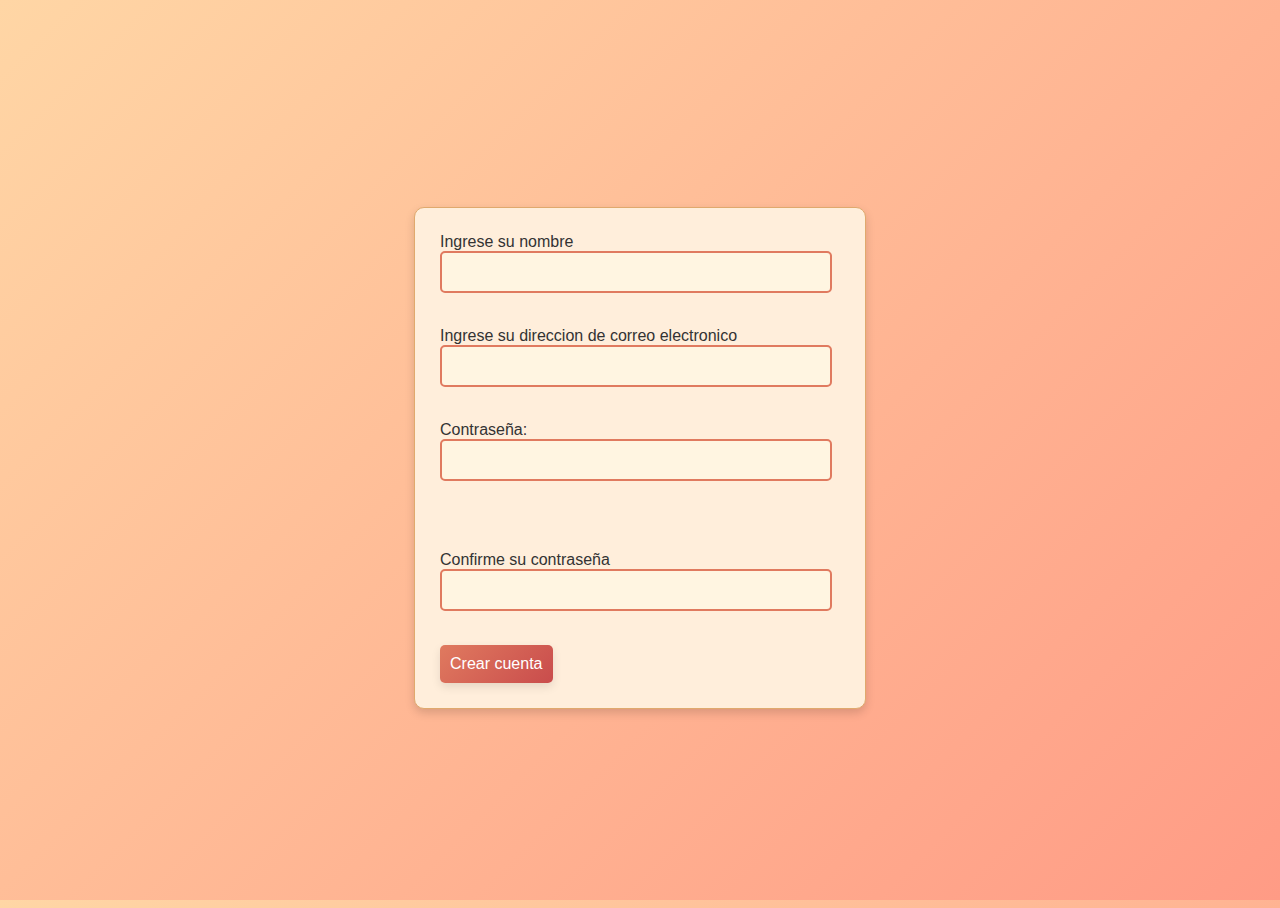
==== index.html @ 2772ef5f "js e index terminado. Solo style left" ====
<!DOCTYPE html>
<html lang="en">
<head>
    <link rel="stylesheet" href="style.css">
    <meta charset="UTF-8">
    <meta name="viewport" content="width=device-width, initial-scale=1.0">
    <title>Form</title>
</head>
<body>
    <form method="post" onsubmit="return validarForm()">
                <div>
                    <label for="Nombre">Ingrese su nombre</label>
                    <input type="text" id="Nombre" min="3" onfocus="mostrarMensaje('mensajeE')" onblur ="esconderMensaje('mensajeE')"  onkeyup="confirmarNombre()">
                        <span class="mensaje" id="mensajeE">Ingrese su nombre (al menos 3 caracteres)</span><br>
                </div>
                <div>
                    <label for="email">Ingrese su direccion de correo electronico</label>
                    <input type="email" id="email" onfocus="mostrarMensaje('mensajeF')" onblur="esconderMensaje('mensajeF')"  onkeyup="confirmarEmail()">
                            <span class="mensaje" id="mensajeF">Ingrese un mail (en un formato valido)</span><br>
                </div>    
            <div>
                <label for="Contraseña">Contraseña:</label>
                <input type="password" id="Contraseña" onfocus="mostrarMensajesContraseña()" onblur="esconderMensajesContraseña()"  onkeyup="confirmarContraseña()" />
                    <span class="mensaje" id="mensajeA">La contraseña debe contener al menos 8 caracteres</span><br>
                        <span class="mensaje" id="mensajeB">La contraseña debe contener al menos una mayúscula</span><br>
                        <span class="mensaje" id="mensajeC">La contraseña debe contener al menos un número</span>
            </div>
          <div>
            <label for="ConfirmarContraseña">Confirme su contraseña</label>
            <input type="password" id="ConfirmarContraseña" onfocus="mostrarMensaje('mensajeD')" onblur="esconderMensaje('mensajeD')"  onkeyup="confirmar2daContraseña()" >
                <span class="mensaje" id="mensajeD">Las contraseñas deben coincidir</span><br>
            </div>
          <div>
            <button type="submit"> 
                Crear cuenta 
            </button>
          </div>
        </form>
    
<script src="script.js"></script>
</body>
</html>
---- style.css ----
:root{
    --bcgr-input: #fff5e1;
    --text-color: #333;
    --bcgr-color: linear-gradient(135deg, #ffd6a5, #ff9b85);
    --box-shadow-form: 0 4px 10px rgba(0, 0, 0, 0.15);
    --border-form: 1px solid #e0a96d;
    --border-input: 2px solid #e07a5f;
}
html, body {
    height: 100%;
}

.mensaje {
    opacity: 0;
    transition: opacity 0.5s ease-in-out;
    color: #555;
}

body {
    font-family: "Comic Sans MS", sans-serif;
    background: var(--bcgr-color);
    display: flex;
    justify-content: center;
    align-items: center;
    height: 100%;
    color: var(--text-color);
}

form {
    background: #ffeedb;
    padding: 2%;
    border-radius: 10px;
    box-shadow: var(--box-shadow-form);
    display: flex;
    flex-direction: column;
    gap: 16px;
    width: 100%;
    max-width: 400px;
    border: var(--border-form);
}

input {
    width: 92%;
    padding: 10px;
    border: var(--border-input);
    border-radius: 5px;
    font-size: 16px;
    transition: all 0.3s ease-in-out;
    background: var(--bcgr-input);
    color: var(--text-color);
}

input:focus {
    border-color: #f4a261;
    box-shadow: 0 0 8px rgba(244, 162, 97, 0.5);
    outline: none;
}

button {
    background: linear-gradient(135deg, #e07a5f, #c94c4c);
    color: white;
    border: none;
    padding: 10px;
    font-size: 16px;
    border-radius: 5px;
    cursor: pointer;
    transition: all 0.3s ease-in-out;
    box-shadow: 0 4px 10px rgba(0, 0, 0, 0.1);
}

button:hover, input:hover {
    background: linear-gradient(135deg, #f4a261, #e07a5f);
    transform: scale(1.03);
}

@media (max-width: 600px) {
    body {
        padding: 20px;
    }

    form {
        width: 100%;
    }
}
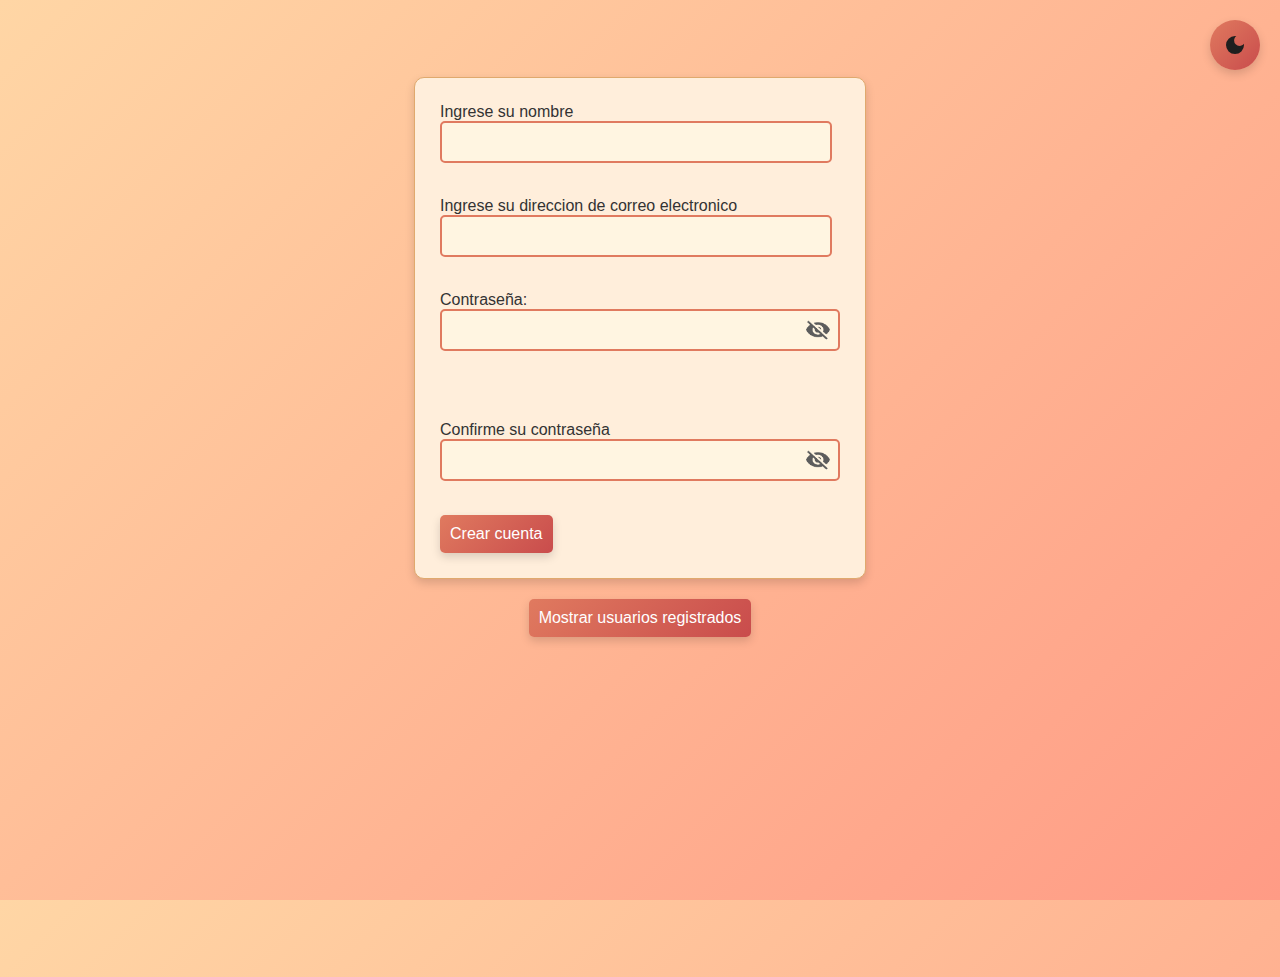
==== commit a8c1f1ff: "terminado" ====
--- a/index.html
+++ b/index.html
@@ -7,6 +7,10 @@
     <title>Form</title>
 </head>
 <body>
+    <button id = "cambio-color">
+        <img src="imgs/dark_mode_24dp_1F1F1F_FILL1_wght400_GRAD0_opsz24.svg" alt="darkmode">
+        <img src="imgs/light_mode_24dp_FFFFFF_FILL1_wght400_GRAD0_opsz24.svg" alt="lightmode">
+    </button>
     <form method="post" onsubmit="return validarForm()">
                 <div>
                     <label for="Nombre">Ingrese su nombre</label>
@@ -20,15 +24,21 @@
                 </div>    
             <div>
                 <label for="Contraseña">Contraseña:</label>
+                <div class="input-box">
                 <input type="password" id="Contraseña" onfocus="mostrarMensajesContraseña()" onblur="esconderMensajesContraseña()"  onkeyup="confirmarContraseña()" />
+                <img src="imgs/eye-close.png" alt="ojo cerrado" id="eyeicon1">
+            </div>
                     <span class="mensaje" id="mensajeA">La contraseña debe contener al menos 8 caracteres</span><br>
                         <span class="mensaje" id="mensajeB">La contraseña debe contener al menos una mayúscula</span><br>
                         <span class="mensaje" id="mensajeC">La contraseña debe contener al menos un número</span>
             </div>
           <div>
             <label for="ConfirmarContraseña">Confirme su contraseña</label>
+            <div class="input-box">
             <input type="password" id="ConfirmarContraseña" onfocus="mostrarMensaje('mensajeD')" onblur="esconderMensaje('mensajeD')"  onkeyup="confirmar2daContraseña()" >
-                <span class="mensaje" id="mensajeD">Las contraseñas deben coincidir</span><br>
+            <img src="imgs/eye-close.png" alt="ojo cerrado" id="eyeicon">
+            </div>
+            <span class="mensaje" id="mensajeD">Las contraseñas deben coincidir</span><br>
             </div>
           <div>
             <button type="submit"> 
@@ -36,7 +46,11 @@
             </button>
           </div>
         </form>
-    
+        <button id="mostrarUsuariosBtn">Mostrar usuarios registrados</button>
+        <div id="userList" style="display:none;">
+            <h2>Usuarios Registrados:</h2>
+            <ul id="userListDisplay"></ul>
+        </div>
 <script src="script.js"></script>
 </body>
 </html>--- a/style.css
+++ b/style.css
@@ -2,13 +2,97 @@
     --bcgr-input: #fff5e1;
     --text-color: #333;
     --bcgr-color: linear-gradient(135deg, #ffd6a5, #ff9b85);
+    --bcgr-button: linear-gradient(135deg, #e07a5f, #c94c4c);
+    --hover: linear-gradient(135deg, #f4a261, #e07a5f);
     --box-shadow-form: 0 4px 10px rgba(0, 0, 0, 0.15);
     --border-form: 1px solid #e0a96d;
     --border-input: 2px solid #e07a5f;
+    --border-inpfocus:  #f4a261;
+    --box-shadow-input: 0 0 8px rgba(244, 162, 97, 0.5);
+    --bcgr-form: #ffeedb;
+}
+.darkmode{
+    --bcgr-color: linear-gradient(135deg, #0f0f17, #1c2230, #2b2d42); /* Fondo oscuro con azul/morado */
+    --bcgr-form: #232733; /* Fondo del formulario gris azulado */
+    --bcgr-input: #2b2f3b; /* Inputs con un gris más claro */
+    --text-color: #EEEEEE; /* Texto en blanco */
+    --placeholder-color: rgba(238, 238, 238, 0.5); /* Placeholder sutil */
+    --border-form: 1px solid #3A4750; /* Bordes suaves */
+    --border-input: 2px solid #3A4750; /* Bordes más definidos */
+    --border-inpfocus: #008080; /* Verde azulado elegante */
+    --box-shadow-input: 0 0 6px rgba(0, 128, 128, 0.5); /* Glow en focus */
+    --bcgr-button: linear-gradient(135deg, #222831, #393E46); /* Botón oscuro y elegante */
+    --hover: linear-gradient(135deg, #181c20, #2b2f35); /* Hover sutil, pero elegante */
+    --box-shadow-form: 0 4px 15px rgba(0, 0, 0, 0.4); 
+}
+.input-box {
+    position: relative; /* Permite posicionar el icono dentro */
+    width: 100%; /* Que ocupe el ancho completo */
+}
+
+.input-box input {
+    width: 100%;
+    box-sizing: border-box; /* Evita que el padding desborde el input */
+}
+
+.input-box img {
+    position: absolute; /* Posiciona el icono dentro del input */
+    right: 10px; /* Lo lleva a la esquina derecha */
+    top: 50%; 
+    transform: translateY(-50%);
+    width: 6%;
+    cursor: pointer;
+}
+
+#cambio-color{
+    height: 50px;
+    width: 50px;
+    padding: 0;
+    border-radius: 50%;
+    display: flex;
+    justify-content: center;
+    align-items: center;
+    position: fixed;
+    top: 20px;
+    right: 20px;
+}
+#cambio-color img:last-child{
+    display: none;
+}
+.darkmode #cambio-color img:first-child{
+    display: none;
+}
+.darkmode #cambio-color img:last-child{
+    display: block;
 }
 html, body {
     height: 100%;
 }
+#userList {
+    background: var(--bcgr-form);
+    padding: 20px;
+    border-radius: 10px;
+    box-shadow: var(--box-shadow-form);
+    margin-top: 20px;
+    border: var(--border-form);
+    width: 100%;
+    max-width: 400px;
+}
+
+#userListDisplay {
+    list-style: none;
+    padding: 0;
+}
+
+#userListDisplay li {
+    background-color: var(--bcgr-form);
+    border: var(--border-form);
+    border-radius: 8px;
+    padding: 10px;
+    margin-bottom: 10px;
+    box-shadow: var(--box-shadow-form);
+}
+
 
 .mensaje {
     opacity: 0;
@@ -17,17 +101,22 @@
 }
 
 body {
+    margin-top: 6%;
     font-family: "Comic Sans MS", sans-serif;
     background: var(--bcgr-color);
     display: flex;
-    justify-content: center;
     align-items: center;
+    flex-direction: column; 
+    gap: 20px;
     height: 100%;
     color: var(--text-color);
 }
+input::placeholder {
+    color: var(--placeholder-color);
+}
 
 form {
-    background: #ffeedb;
+    background: var(--bcgr-form);
     padding: 2%;
     border-radius: 10px;
     box-shadow: var(--box-shadow-form);
@@ -51,13 +140,13 @@
 }
 
 input:focus {
-    border-color: #f4a261;
-    box-shadow: 0 0 8px rgba(244, 162, 97, 0.5);
+    border-color: var(--border-inpfocus);
+    box-shadow: var(--box-shadow-input);
     outline: none;
 }
 
 button {
-    background: linear-gradient(135deg, #e07a5f, #c94c4c);
+    background: var(--bcgr-button);
     color: white;
     border: none;
     padding: 10px;
@@ -65,11 +154,11 @@
     border-radius: 5px;
     cursor: pointer;
     transition: all 0.3s ease-in-out;
-    box-shadow: 0 4px 10px rgba(0, 0, 0, 0.1);
+    box-shadow: var(--box-shadow-form);
 }
 
 button:hover, input:hover {
-    background: linear-gradient(135deg, #f4a261, #e07a5f);
+    background: var(--hover);
     transform: scale(1.03);
 }
 
